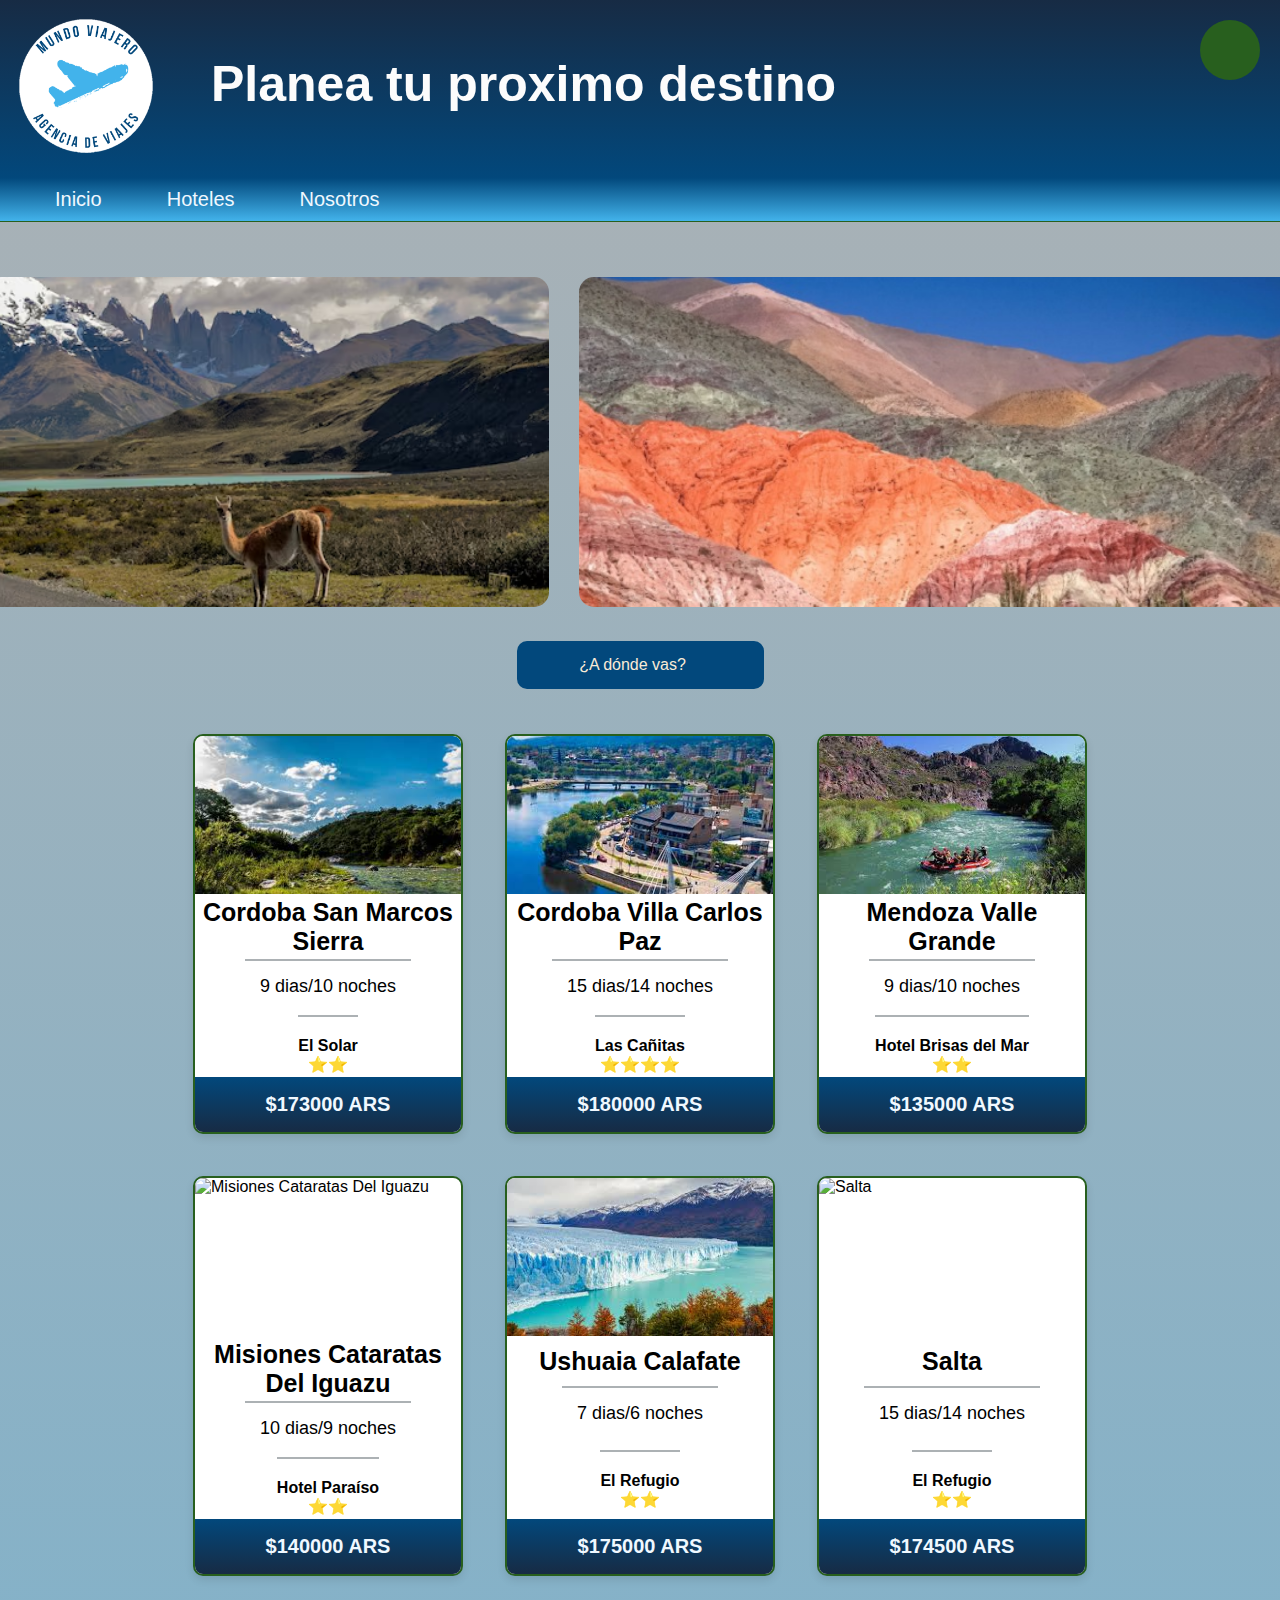
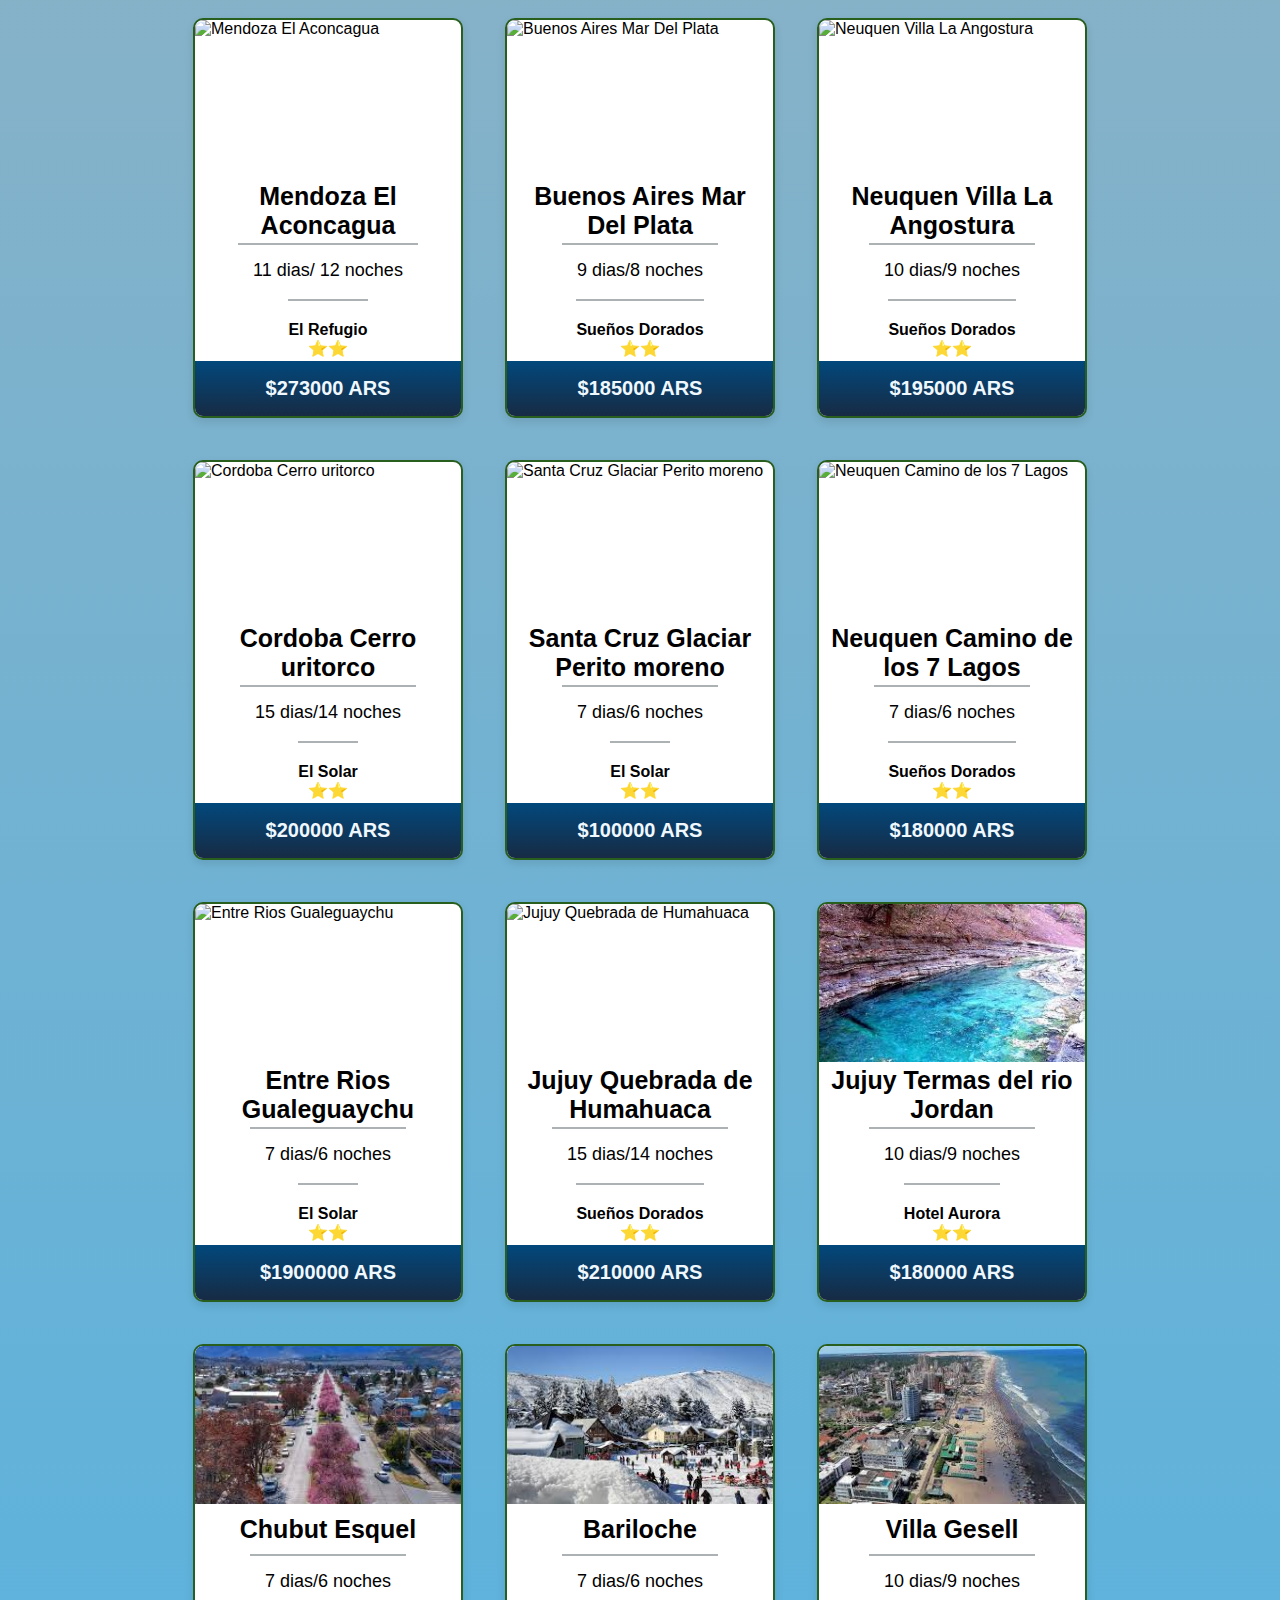
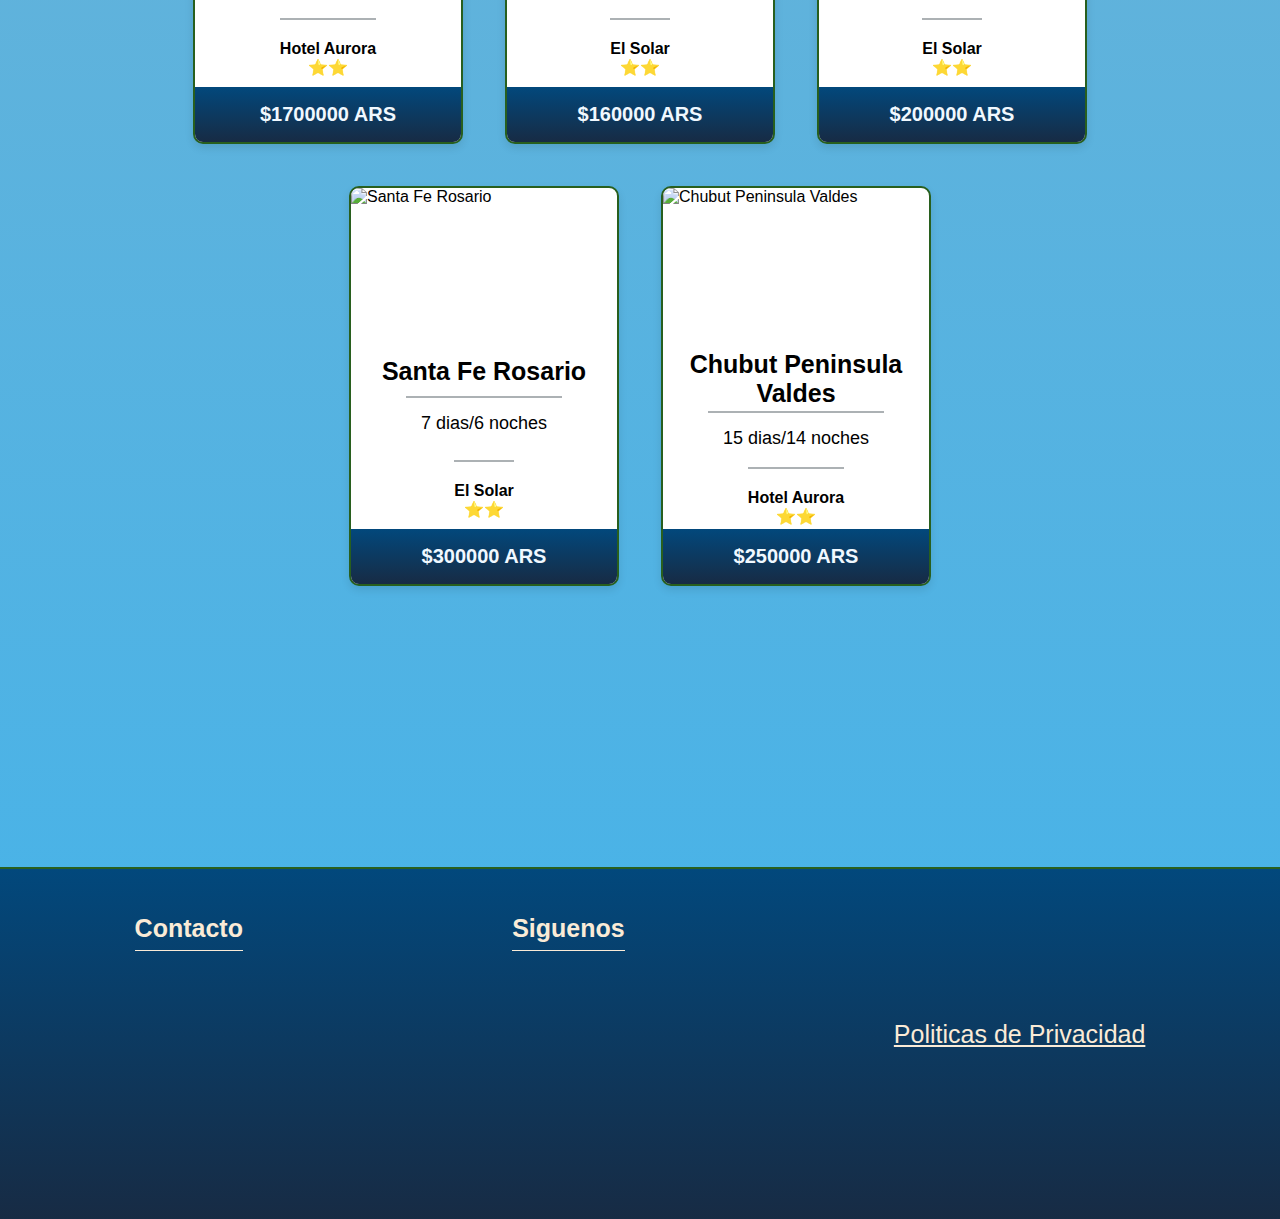
==== index.html @ cd8e867f "Mismo Repositorio de Mundo Viajero" ====
<!DOCTYPE html>
<html lang="es">

<head>
     <meta charset="UTF-8">
    <meta name="viewport" content="width=device-width, initial-scale=1.0">
    <link rel="preconnect" href="https://fonts.googleapis.com">
    <link rel="preconnect" href="https://fonts.gstatic.com" crossorigin>
    <link href="https://fonts.googleapis.com/css2?family=Libre+Baskerville:ital,wght@0,400;0,700;1,400&display=swap" rel="stylesheet">
    <script src="https://kit.fontawesome.com/a2dd6045c4.js"></script>
    <link rel="stylesheet" href="css/header.css">
    <link rel="stylesheet" href="css/index.css">
    <link rel="stylesheet" href="css/footer.css">
    <link rel="stylesheet" href="css/cards.css">
    <link rel="stylesheet" href="css/styleFilters.css">
    <link rel="stylesheet" href="css/Carrousel.css">
    <title>Mundo Viajero</title> 
</head>

<body>
    <header>
        <div class="logo">
            <img class="logo" src="Assets/mundo-viajero-logo.png" alt="logo">
        </div>
        <div class="title">
            <h1>Planea tu proximo destino</h1>
        </div>
        <div id="sesion">
            <i class="fa-regular fa-user"></i>
        </div>
        <div id="login">
            <div class="login-content">
                <span id="close-sesion" onclick="closeSesion()">&#10006;</span>
                <h4>Inicio de Sesión</h4>
                <form class="input-sesion">
                    <input class="form-sesion" type="text" placeholder="Usuario">
                    <input class="form-sesion" type="password" placeholder="Contraseña">
                    <div class="boton-sesion">
                        <input class="boton-sumbit" type="submit" value="Iniciar Sesión">
                    </div>
                    <div class="boton-register">
                        <h5>¿Todavia no estas registrado? <a href="Register.html">Crea tu cuenta</a>
                        </h5>
                    </div>
                </form>
            </div>
        </div>
    </header>
    <nav>
        <ul>
            <li><i class="fa-solid fa-house"></i><a href="index.html">Inicio</a></li>
            <li><i class="fa-solid fa-hotel"></i><a href="hoteles.html"> Hoteles</a></li>
            <li><i class="fa-solid fa-briefcase-medical"></i><a href="nosotros.html">Nosotros</a></li>
        </ul>
    </nav>
    <div class="carosuel-section">
        <div class="carousel">
            <div class="carousel-inner">
                <div class="carousel-item active">
                    <img src="Assets/barilo.jpg" alt="Imagen 1">
                </div>
                <div class="carousel-item">
                    <img src="Assets/glaciar.jpg" alt="Imagen 2">
                </div>
                <div class="carousel-item">
                    <img src="Assets/cataratas.jpg" alt="Imagen 3">
                </div>
                <div class="carousel-item">
                    <img src="Assets/mardel.jpg" alt="Imagen 4">
                </div>
                <div class="carousel-item">
                    <img src="Assets/guanaco-lama-guanicoe-parque-nacional-torres-paine_181624-49460.avif" alt="Imagen 5">
                </div>
                <div class="carousel-item">
                    <img src="Assets/humahuaca.jpg" alt="Imagen 6">
                </div>
                <div class="carousel-item">
                    <img src="Assets/region-noa-1-1.jpg" alt="Imagen 7">
                </div>
                <div class="carousel-item">
                    <img src="Assets/trevelin-fb-1.jpg" alt="Imagen 8">
                </div>
                <div class="carousel-item">
                    <img src="Assets/Salinas-in-Argentina-scaled.webp" alt="Imagen 8">
                </div>
                <div class="carousel-item">
                    <img src="Assets/noa_principal.webp" alt="Imagen 8">
                </div>
            </div>
        </div>
    </div>
    <div class="button-filter">
        <input type="search" placeholder="¿A dónde vas?" class="cards-filter">
    </div>
        <section class="container" id="cardContainer">
                <!-- viajes -->
        </section>
    <footer>
        <div class="foot contacto">
            <h4>Contacto</h4>
            <ul>
                <li><a class="social-link" href="#"><i class="fa-solid fa-envelope"></i></a></li>
                <li><a class="social-link" href="#"><i class="fab fa-whatsapp"></i></a></li>
                <li><a class="social-link" href="#"><i class="fa-brands fa-telegram"></i></a></li>
            </ul>
        </div>
        <div class="foot redes">
            <h4>Siguenos</h4>
            <ul>
                <li><a class="social-link" href="https://www.facebook.com/" target="_blank"><i
                            class="fab fa-facebook-f"></i></a></li>
                <li><a class="social-link" href="https://www.instagram.com/" target="_blank"><i
                            class="fab fa-instagram"></i></a></li>
                <li><a class="social-link" href="https://twitter.com/" target="_blank"><i
                            class="fa-brands fa-x-twitter"></i></a></li>
            </ul>
        </div>
        <div class="foot politicas">
            <a href="#">Politicas de Privacidad</a>
        </div>
    </footer>
    <script src="js/emprendimientos.js"></script>
    <script src="js/index.js"></script>
    <script src="js/search.js"></script>
    <script defer src="js/scripts.js"></script>
    <script src="js/carrousel.js"></script>
</body>
</html>
---- css/header.css ----
:root {
    --color-primario: #172b44;
    --color-secundario: #02487c;
    --color-terciario: #42b3eb;
    --color-cuaternario: #c0c6c9;
    --color-quintario: #285f1e;
  }
  
  .logo {
    width: 140px;
    cursor: pointer;
    margin: 8px;
  }
  
  header {
    background: linear-gradient(to bottom, #172b44, #02487c);
    font-size: 25px;
    display: flex;
    min-width: 600px;
  }
  
  .title {
    padding: 55px 55px;
    color: rgb(252, 252, 252);
  }
  
  #sesion {
    position: absolute;
    right: 0;
    top: 0;
    margin: 20px;
    padding: 15px;
    height: 60px;
    width: 60px;
    border-radius: 50%;
    background-color: #285f1e;
    display: flex;
    justify-content: center;
    align-items: center;
  }
  
  #sesion i {
    font-size: 25px;
    color: #42b3eb;
    cursor: pointer;
  }
  
  #login {
    display: none;
    position: fixed;
    top: 0;
    left: 0;
    width: 100%;
    height: 100%;
    background: rgba(0, 0, 0, 0.7);
    z-index: 1;
  }
  
  .login-content {
    position: absolute;
    top: 50%;
    left: 50%;
    transform: translate(-50%, -50%);
    width: 400px;
    height: 350px;
    background: #02487c;
    padding: 30px;
    border-radius: 10px;
    font-family: "calibri";
    color: white;
    box-shadow: 7px 13px 37px #000;
    border: 1px solid #285f1e;
    margin: auto;
  }
  
  .login-content h4 {
    font-size: 22px;
    margin-bottom: 20px;
  }
  
  .input-sesion {
    display: flex;
    flex-direction: column;
    align-items: center;
    justify-content: space-evenly;
    width: 20rem;
    height: 13rem;
  }
  
  .form-sesion {
    width: 100%;
    padding-left: 5px;
    margin-top: 5px;
    background: transparent;
    padding: 10px;
    border: none;
    margin-bottom: 16px;
    border-bottom: 3px solid #072;
    font-family: "calibri";
    font-size: 18px;
    color: white;
  }
  
  .form-sesion:focus {
    background: linear-gradient(to bottom, transparent, #172b44);
    outline: none;
    border-bottom: 3px solid #4bc535;
  }
  
  .boton-sumbit {
    width: 100%;
    background: #072;
    border: none;
    padding: 12px;
    color: white;
    margin: 16px 0;
    font-size: 16px;
    cursor: pointer;
  }
  
  .boton-sumbit:hover {
    background: #285f1e;
    border-bottom: none;
    padding: 12px;
  }
  
  .boton-sumbit:active {
    background: linear-gradient(to bottom, #072, #285f1e);
  }
  
  .boton-register {
    display: flex;
    margin-bottom: 15px;
  }
  
  .boton-register h5 {
    font-size: 15px;
  }
  
  .boton-register a {
    font-size: 15px;
    color: white;
  }
  
  #close-sesion {
    position: absolute;
    top: 10px;
    right: 10px;
    cursor: pointer;
    color: #172b44;
    font-size: 20px;
    padding-right: 13px;
  }
  
  i {
    font-size: 17px;
    padding: 5px;
    color: #285f1e;
  }
  
  nav {
    background: linear-gradient(#02487c, #42b3eb);
    border-bottom: 1px solid #285f1e;
    min-width: 600px;
  }
  
  nav ul {
    display: flex;
    list-style: none;
  }
  
  nav ul li {
    padding: 10px;
    margin-left: 35px;
    transition: 0.3s ease-in;
  }
  
  nav ul li:hover {
    transform: scale(1.3);
    transition: 0.3s ease-in;
  }
  
  nav ul li a {
    color: aliceblue;
    font-size: 18px;
    text-decoration: none;
    font-size: 20px;
  }
  
  @media only screen and (max-width: 690px) {
    h1 {
      font-size: 30px;
    }
  
    .logo {
      width: 150px;
    }
  
    #sesion {
      position: relative;
    }
  }
  
  @media only screen and (max-width: 900px) {
    h1 {
      font-size: 35px;
    }
  
    .title {
      width: 600px;
    }
  
    .logo {
      width: 150px;
    }
  }
---- css/index.css ----
:root {
    --color-primario: #172b44;
    --color-secundario: #02487c;
    --color-terciario: #42b3eb;
    --color-cuaternario: #c0c6c9;
    --color-quintario: #285f1e;
}

* {
    margin: 0;
    padding: 0;
    box-sizing: border-box;
    list-style: none;
    font-family: 'Noto Sans', sans-serif;
}

body {
    background: linear-gradient(to bottom, var(--color-cuaternario), var(--color-terciario));
}

.container {
    gap: 30px;
    display: flex;
    flex-direction: row;
    align-items: center;
    flex-wrap: wrap;
    justify-content: center;
    padding: 35px;
}
---- css/footer.css ----
footer {
    display: flex;
    justify-content: space-around;
    height: 22rem;
    min-width: 600px;
    border-top: 2px solid #285f1e;
    background: linear-gradient(#02487c, #172b44);
    margin-top: 15rem;
}

.foot {
    margin-top: 45px;
}

.foot h4{
    padding-bottom: 7px;
    border-bottom: 1px solid antiquewhite;
    font-size: 25px;
    color: antiquewhite;
}

.politicas {
    text-align: center;
    align-items: center;
    line-height: 15rem;
}

.foot ul li {
    padding: 15px;
    align-items: center;
    text-align: center;
}

.foot ul li i {
    font-size: 30px;
    color: antiquewhite;
}

.politicas a {
    color: antiquewhite;
    font-size: 25px;
}
---- css/cards.css ----
:root {
    --color-primario: #172b44;
    --color-secundario: #02487c;
    --color-terciario: #42b3eb;
    --color-cuaternario: #acb1b4;
    --color-quintario: #285f1e;
}

.card {
    display: flex;
    flex-direction: column;
    justify-content: space-between;
    align-items: center;
    width: 270px;
    height: 400px;
    border: 2px solid #285f1e;
    border-radius: 10px;
    background-color: #fff;
    overflow: hidden;
    box-shadow: 0 4px 8px rgba(0, 0, 0, 0.1);
    transition: transform 0.3s ease;
    margin: 6px;

}

.card:hover {
    transform: scale(1.1);
    filter: brightness(110%);
    box-shadow: 5px 20px 60px #42b3eb;
}

.card img {
    width: 100%;
    height: 40%;
    border-radius: 8px 8px 0 0;
    object-fit: cover;
}

.card-nombre {
    font-size: 25px;
    text-align: center;
    font-weight: bold;
    padding: 0px 5px;
}

.card-description {
    font-size: 18px;
    border-top: 2px solid #acb1b4;
    padding: 15px;
    
}

.card-hotel {
    text-align: center;
    font-weight: bolder;
    border-top: 2px solid #acb1b4;
    padding-top: 20px;
}

.card-price {
    font-size: 20px;
    font-weight: bold;
    color: aliceblue;
    background: linear-gradient(#02487c,#172b44);
    height: 55px;
    width: 270px;
    line-height: 55px;
    text-align: center;
}

@media only screen and (max-width: 450px) {
    
    .card {
        width: 250px;
        margin-left: 50%;
    }
}
---- css/styleFilters.css ----
:root {
    --color-primario: #172b44;
    --color-secundario: #02487c;
    --color-terciario: #42b3eb;
    --color-cuaternario: #acb1b4;
    --color-quintario: #285f1e;
}

.button-filter {
    display: flex;
    justify-content: center;
    padding-top: 15px;
}


.cards-filter {
    background-color: var(--color-secundario);
    border: none;
    padding: 15px 20px;
    text-align: center;
    text-decoration: none;
    display: inline-block;
    font-size: 16px;
    margin: 4px 2px;
    cursor: pointer;
    border-radius: 10px;
    transition: 1s;
    color: antiquewhite;
}

.cards-filter:hover {
    background-color: var(--color-terciario);
}

.cards-filter::placeholder {
    color: antiquewhite;
    /* color del placeholder */
}

.filter {
    display: none;
}

@media only screen and (max-width: 450px) {
    
    .button-filter {
        width: 250px;
        margin-left: 50%;
    }
}
---- css/Carrousel.css ----
.carosuel-section {
    width: 100%;
    min-width: 600px;
    height: 20rem;
    margin: 40px 0;
    align-content: center;
}

.carousel {
    position: relative;
    margin: auto; /* Esto centra el div horizontalmente */
}

.carousel {
    position: relative;
    justify-content: center;
    align-items: center;
    min-width: 350px;
    overflow: hidden;
    border-radius: 10px;
}

.carousel-inner {
    display: flex;
    justify-content: center;
}

.carousel-item {
    margin: 3   5px;
    box-sizing: border-box;
} 

.carousel-item img {
    display: flex;
    border-radius: 30px;
    object-fit: cover;
    height: 360px;
    width: 800px;
    padding: 15px;
}
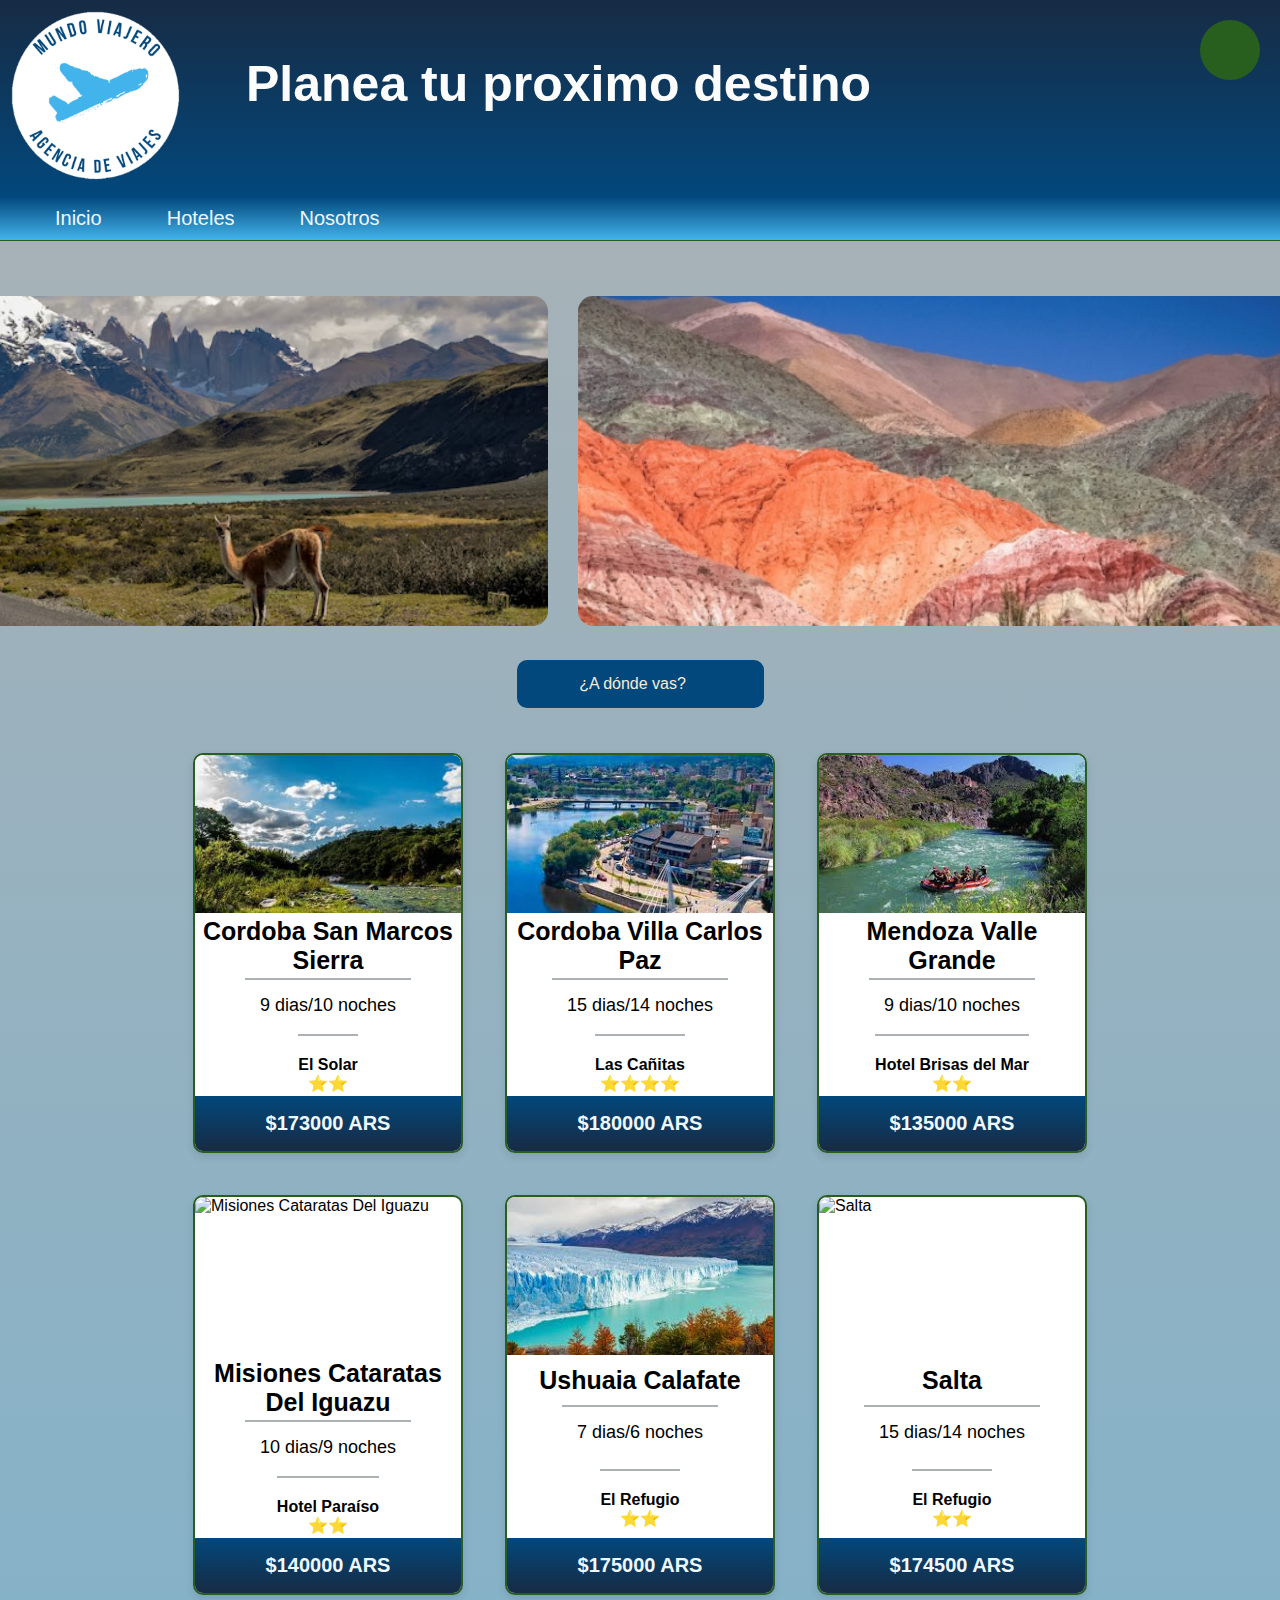
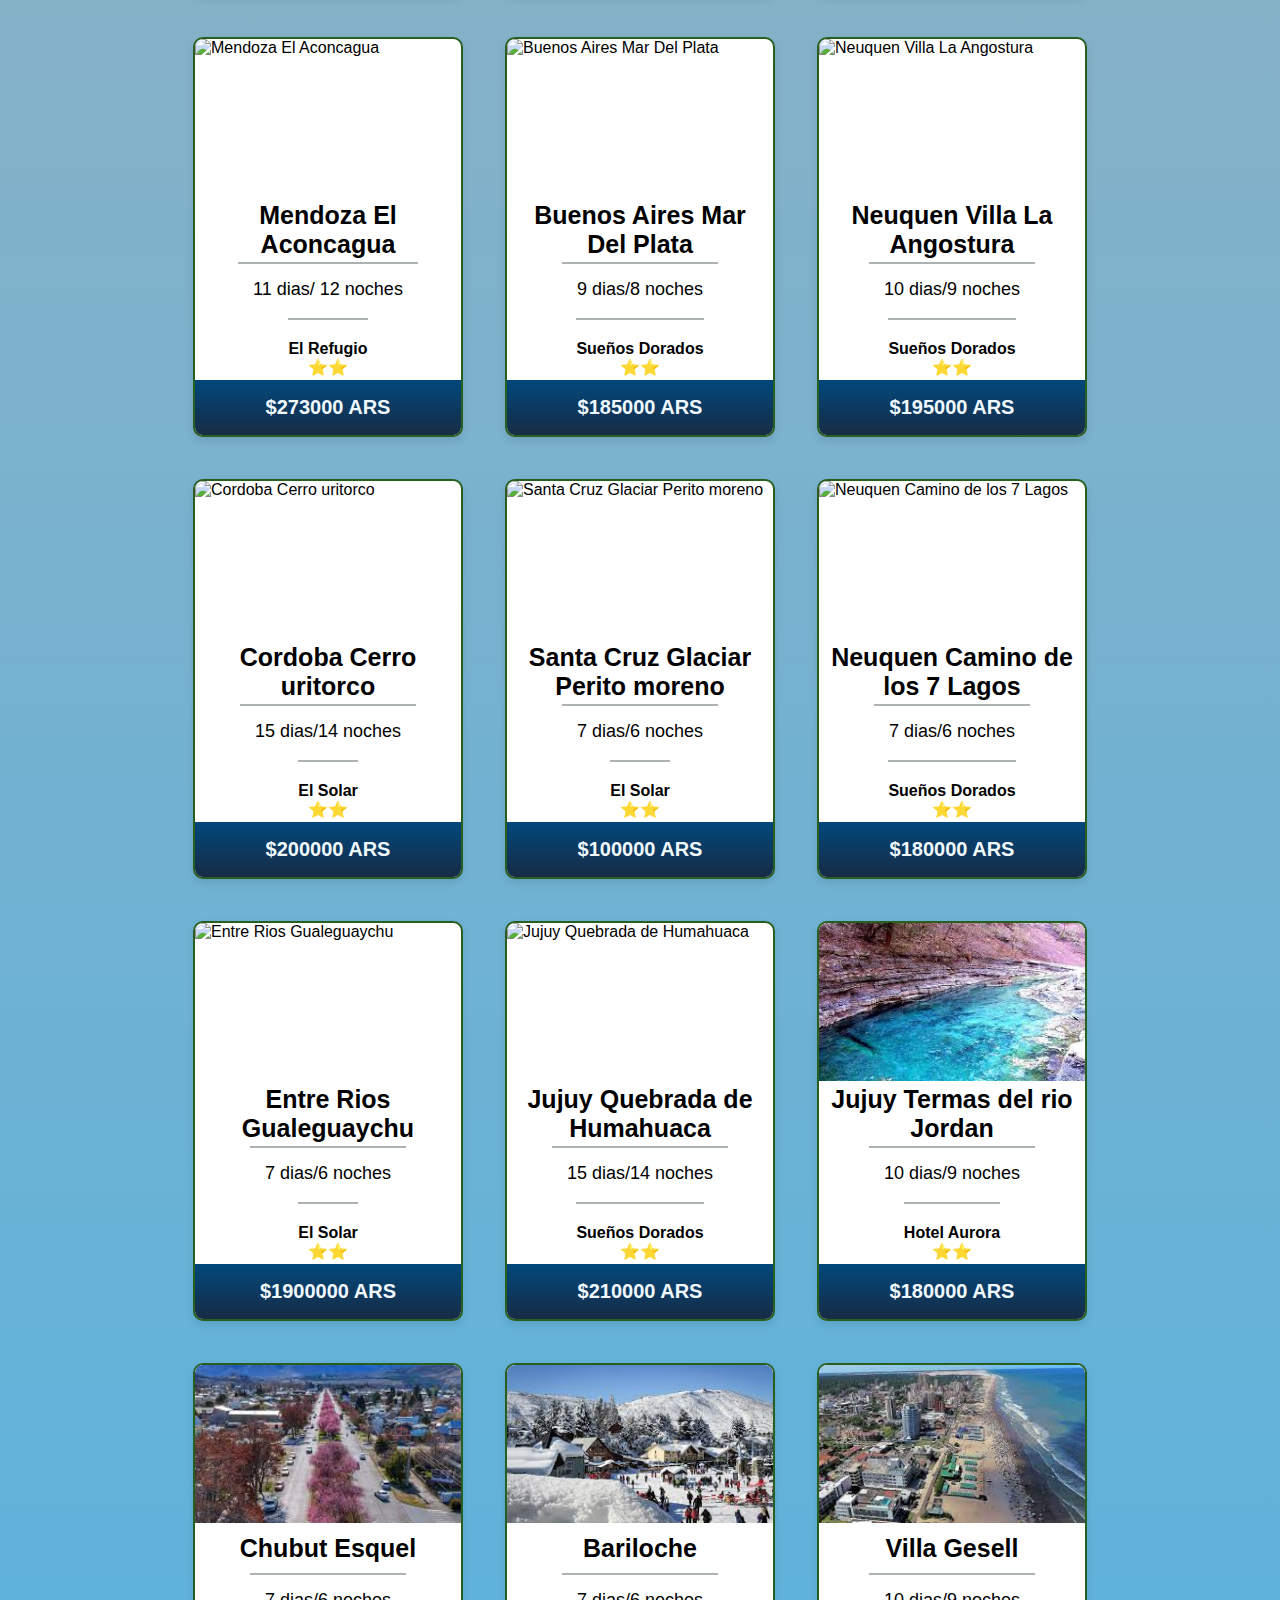
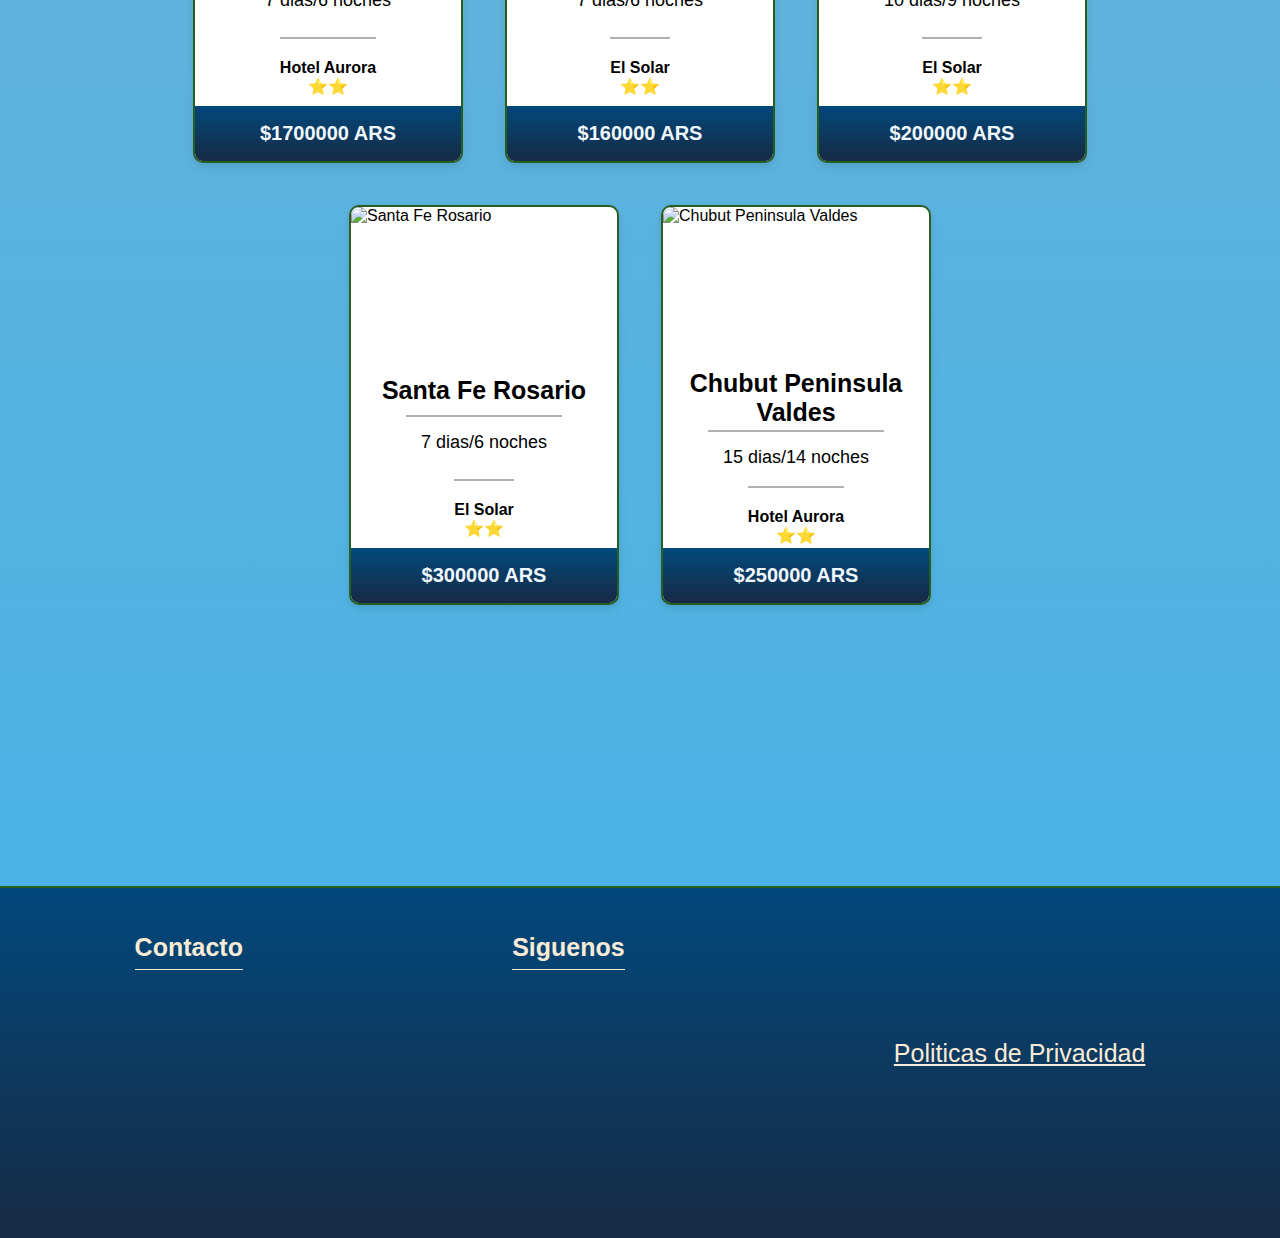
==== commit 5f92c677: "Si" ====
--- a/index.html
+++ b/index.html
@@ -13,7 +13,7 @@
     <link rel="stylesheet" href="css/footer.css">
     <link rel="stylesheet" href="css/cards.css">
     <link rel="stylesheet" href="css/styleFilters.css">
-    <link rel="stylesheet" href="css/Carrousel.css">
+    <link rel="stylesheet" href="css/CarrouselIndex.css">
     <title>Mundo Viajero</title> 
 </head>
 
--- a/css/header.css
+++ b/css/header.css
@@ -1,217 +1,217 @@
 :root {
-    --color-primario: #172b44;
-    --color-secundario: #02487c;
-    --color-terciario: #42b3eb;
-    --color-cuaternario: #c0c6c9;
-    --color-quintario: #285f1e;
-  }
-  
+  --color-primario: #172b44;
+  --color-secundario: #02487c;
+  --color-terciario: #42b3eb;
+  --color-cuaternario: #c0c6c9;
+  --color-quintario: #285f1e;
+}
+
+.logo img {
+  width: 175px;
+  cursor: pointer;
+  margin: 8px;
+
+}
+
+header {
+  background: linear-gradient(to bottom, #172b44, #02487c);
+  font-size: 25px;
+  display: flex;
+  min-width: 600px;
+}
+
+.title {
+  padding: 55px 55px;
+  color: rgb(252, 252, 252);
+}
+
+#sesion {
+  position: absolute;
+  right: 0;
+  top: 0;
+  margin: 20px;
+  padding: 15px;
+  height: 60px;
+  width: 60px;
+  border-radius: 50%;
+  background-color: #285f1e;
+  display: flex;
+  justify-content: center;
+  align-items: center;
+}
+
+#sesion i {
+  font-size: 25px;
+  color: #42b3eb;
+  cursor: pointer;
+}
+
+#login {
+  display: none;
+  position: fixed;
+  top: 0;
+  left: 0;
+  width: 100%;
+  height: 100%;
+  background: rgba(0, 0, 0, 0.7);
+  z-index: 1;
+}
+
+.login-content {
+  position: absolute;
+  top: 50%;
+  left: 50%;
+  transform: translate(-50%, -50%);
+  width: 400px;
+  height: 350px;
+  background: #02487c;
+  padding: 30px;
+  border-radius: 10px;
+  font-family: "calibri";
+  color: white;
+  box-shadow: 7px 13px 37px #000;
+  border: 1px solid #285f1e;
+  margin: auto;
+}
+
+.login-content h4 {
+  font-size: 22px;
+  margin-bottom: 20px;
+}
+
+.input-sesion {
+  display: flex;
+  flex-direction: column;
+  align-items: center;
+  justify-content: space-evenly;
+  width: 20rem;
+  height: 13rem;
+}
+
+.form-sesion {
+  width: 100%;
+  padding-left: 5px;
+  margin-top: 5px;
+  background: transparent;
+  padding: 10px;
+  border: none;
+  margin-bottom: 16px;
+  border-bottom: 3px solid #072;
+  font-family: "calibri";
+  font-size: 18px;
+  color: white;
+}
+
+.form-sesion:focus {
+  background: linear-gradient(to bottom, transparent, #172b44);
+  outline: none;
+  border-bottom: 3px solid #4bc535;
+}
+
+.boton-sumbit {
+  width: 100%;
+  background: #072;
+  border: none;
+  padding: 12px;
+  color: white;
+  margin: 16px 0;
+  font-size: 16px;
+  cursor: pointer;
+}
+
+.boton-sumbit:hover {
+  background: #285f1e;
+  border-bottom: none;
+  padding: 12px;
+}
+
+.boton-sumbit:active {
+  background: linear-gradient(to bottom, #072, #285f1e);
+}
+
+.boton-register {
+  display: flex;
+  margin-bottom: 15px;
+}
+
+.boton-register h5 {
+  font-size: 15px;
+}
+
+.boton-register a {
+  font-size: 15px;
+  color: white;
+}
+
+#close-sesion {
+  position: absolute;
+  top: 10px;
+  right: 10px;
+  cursor: pointer;
+  color: #172b44;
+  font-size: 20px;
+  padding-right: 13px;
+}
+
+i {
+  font-size: 17px;
+  padding: 5px;
+  color: #285f1e;
+}
+
+nav {
+  background: linear-gradient(#02487c, #42b3eb);
+  border-bottom: 1px solid #285f1e;
+  min-width: 600px;
+}
+
+nav ul {
+  display: flex;
+  list-style: none;
+}
+
+nav ul li {
+  padding: 10px;
+  margin-left: 35px;
+  transition: 0.3s ease-in;
+}
+
+nav ul li:hover {
+  transform: scale(1.3);
+  transition: 0.3s ease-in;
+}
+
+nav ul li a {
+  color: aliceblue;
+  font-size: 18px;
+  text-decoration: none;
+  font-size: 20px;
+}
+
+@media only screen and (max-width: 690px) {
+  h1 {
+    font-size: 30px;
+  }
+
   .logo {
-    width: 140px;
-    cursor: pointer;
-    margin: 8px;
-  }
-  
-  header {
-    background: linear-gradient(to bottom, #172b44, #02487c);
-    font-size: 25px;
-    display: flex;
-    min-width: 600px;
-  }
-  
+    width: 150px;
+  }
+
+  #sesion {
+    position: relative;
+  }
+}
+
+@media only screen and (max-width: 900px) {
+  h1 {
+    font-size: 35px;
+  }
+
   .title {
-    padding: 55px 55px;
-    color: rgb(252, 252, 252);
-  }
-  
-  #sesion {
-    position: absolute;
-    right: 0;
-    top: 0;
-    margin: 20px;
-    padding: 15px;
-    height: 60px;
-    width: 60px;
-    border-radius: 50%;
-    background-color: #285f1e;
-    display: flex;
-    justify-content: center;
-    align-items: center;
-  }
-  
-  #sesion i {
-    font-size: 25px;
-    color: #42b3eb;
-    cursor: pointer;
-  }
-  
-  #login {
-    display: none;
-    position: fixed;
-    top: 0;
-    left: 0;
-    width: 100%;
-    height: 100%;
-    background: rgba(0, 0, 0, 0.7);
-    z-index: 1;
-  }
-  
-  .login-content {
-    position: absolute;
-    top: 50%;
-    left: 50%;
-    transform: translate(-50%, -50%);
-    width: 400px;
-    height: 350px;
-    background: #02487c;
-    padding: 30px;
-    border-radius: 10px;
-    font-family: "calibri";
-    color: white;
-    box-shadow: 7px 13px 37px #000;
-    border: 1px solid #285f1e;
-    margin: auto;
-  }
-  
-  .login-content h4 {
-    font-size: 22px;
-    margin-bottom: 20px;
-  }
-  
-  .input-sesion {
-    display: flex;
-    flex-direction: column;
-    align-items: center;
-    justify-content: space-evenly;
-    width: 20rem;
-    height: 13rem;
-  }
-  
-  .form-sesion {
-    width: 100%;
-    padding-left: 5px;
-    margin-top: 5px;
-    background: transparent;
-    padding: 10px;
-    border: none;
-    margin-bottom: 16px;
-    border-bottom: 3px solid #072;
-    font-family: "calibri";
-    font-size: 18px;
-    color: white;
-  }
-  
-  .form-sesion:focus {
-    background: linear-gradient(to bottom, transparent, #172b44);
-    outline: none;
-    border-bottom: 3px solid #4bc535;
-  }
-  
-  .boton-sumbit {
-    width: 100%;
-    background: #072;
-    border: none;
-    padding: 12px;
-    color: white;
-    margin: 16px 0;
-    font-size: 16px;
-    cursor: pointer;
-  }
-  
-  .boton-sumbit:hover {
-    background: #285f1e;
-    border-bottom: none;
-    padding: 12px;
-  }
-  
-  .boton-sumbit:active {
-    background: linear-gradient(to bottom, #072, #285f1e);
-  }
-  
-  .boton-register {
-    display: flex;
-    margin-bottom: 15px;
-  }
-  
-  .boton-register h5 {
-    font-size: 15px;
-  }
-  
-  .boton-register a {
-    font-size: 15px;
-    color: white;
-  }
-  
-  #close-sesion {
-    position: absolute;
-    top: 10px;
-    right: 10px;
-    cursor: pointer;
-    color: #172b44;
-    font-size: 20px;
-    padding-right: 13px;
-  }
-  
-  i {
-    font-size: 17px;
-    padding: 5px;
-    color: #285f1e;
-  }
-  
-  nav {
-    background: linear-gradient(#02487c, #42b3eb);
-    border-bottom: 1px solid #285f1e;
-    min-width: 600px;
-  }
-  
-  nav ul {
-    display: flex;
-    list-style: none;
-  }
-  
-  nav ul li {
-    padding: 10px;
-    margin-left: 35px;
-    transition: 0.3s ease-in;
-  }
-  
-  nav ul li:hover {
-    transform: scale(1.3);
-    transition: 0.3s ease-in;
-  }
-  
-  nav ul li a {
-    color: aliceblue;
-    font-size: 18px;
-    text-decoration: none;
-    font-size: 20px;
-  }
-  
-  @media only screen and (max-width: 690px) {
-    h1 {
-      font-size: 30px;
-    }
-  
-    .logo {
-      width: 150px;
-    }
-  
-    #sesion {
-      position: relative;
-    }
-  }
-  
-  @media only screen and (max-width: 900px) {
-    h1 {
-      font-size: 35px;
-    }
-  
-    .title {
-      width: 600px;
-    }
-  
-    .logo {
-      width: 150px;
-    }
-  }
-  +    width: 600px;
+  }
+
+  .logo {
+    width: 150px;
+  }
+}--- a/css/CarrouselIndex.css
+++ b/css/CarrouselIndex.css
@@ -0,0 +1,40 @@
+.carosuel-section {
+    width: 100%;
+    min-width: 600px;
+    height: 20rem;
+    margin: 40px 0;
+    align-content: center;
+}
+
+.carousel {
+    position: relative;
+    margin: auto; /* Esto centra el div horizontalmente */
+}
+
+.carousel {
+    position: relative;
+    justify-content: center;
+    align-items: center;
+    min-width: 350px;
+    overflow: hidden;
+    border-radius: 10px;
+}
+
+.carousel-inner {
+    display: flex;
+    justify-content: center;
+}
+
+.carousel-item {
+    margin: 3   5px;
+    box-sizing: border-box;
+} 
+
+.carousel-item img {
+    display: flex;
+    border-radius: 30px;
+    object-fit: cover;
+    height: 360px;
+    width: 800px;
+    padding: 15px;
+}
